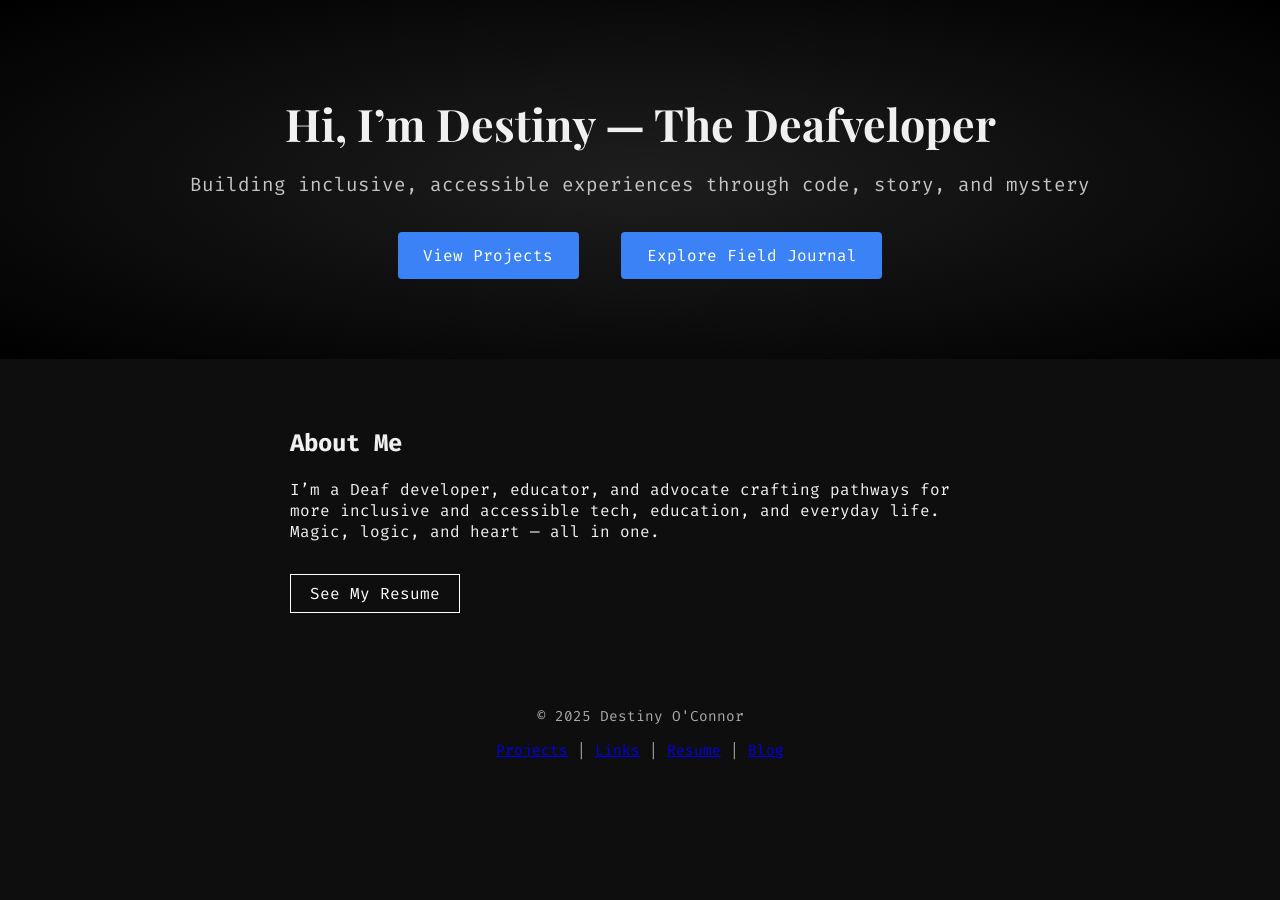
==== index.html @ c8ca1466 "Summary Set up project structure and homepage layout  - Created base folder structure for DESTINY-OC" ====
<!DOCTYPE html>
<html lang="en">
<head>
  <meta charset="UTF-8" />
  <meta name="viewport" content="width=device-width, initial-scale=1.0" />
  <title>Destiny O'Connor – The Deafveloper</title>
  <link rel="stylesheet" href="css/style.css" />
  <link href="https://fonts.googleapis.com/css2?family=Playfair+Display&family=Fira+Code&display=swap" rel="stylesheet">
</head>
<body>
  <header>
    <h1 class="hero-title">Hi, I’m Destiny — The Deafveloper</h1>
    <p class="hero-subtext">Building inclusive, accessible experiences through code, story, and mystery</p>
    <div class="hero-buttons">
      <a href="projects.html" class="btn">View Projects</a>
      <a href="blog.html" class="btn">Explore Field Journal</a>
    </div>
  </header>

  <section class="about">
    <h2>About Me</h2>
    <p>I’m a Deaf developer, educator, and advocate crafting pathways for more inclusive and accessible tech, education, and everyday life. Magic, logic, and heart — all in one.</p>
    <a href="resume.html" class="btn-secondary">See My Resume</a>
  </section>

  <footer>
    <p>&copy; 2025 Destiny O'Connor</p>
    <nav>
      <a href="projects.html">Projects</a> |
      <a href="links.html">Links</a> |
      <a href="resume.html">Resume</a> |
      <a href="blog.html">Blog</a>
    </nav>
  </footer>
</body>
</html>
---- css/style.css ----
body {
    background-color: #0e0e0e;
    color: #f0f0f0;
    font-family: 'Fira Code', monospace;
    margin: 0;
    padding: 0;
  }
  
  header {
    padding: 4rem 2rem;
    text-align: center;
    background: radial-gradient(ellipse at center, #1e1e1e 0%, #000 100%);
  }
  
  .hero-title {
    font-family: 'Playfair Display', serif;
    font-size: 2.8rem;
    margin-bottom: 1rem;
  }
  
  .hero-subtext {
    font-size: 1.2rem;
    opacity: 0.8;
  }
  
  .hero-buttons .btn {
    display: inline-block;
    margin: 1rem;
    padding: 0.8rem 1.6rem;
    background-color: #3b82f6;
    color: #fff;
    text-decoration: none;
    border-radius: 4px;
  }
  
  .btn-secondary {
    display: inline-block;
    margin-top: 1rem;
    padding: 0.5rem 1.2rem;
    background: transparent;
    border: 1px solid #fff;
    color: #fff;
    text-decoration: none;
  }
  
  .about {
    padding: 3rem 2rem;
    max-width: 700px;
    margin: auto;
  }
  
  footer {
    padding: 2rem;
    text-align: center;
    font-size: 0.9rem;
    color: #aaa;
  }

  .projects-grid {
    display: grid;
    grid-template-columns: repeat(auto-fit, minmax(280px, 1fr));
    gap: 2rem;
    padding: 3rem 2rem;
    max-width: 1200px;
    margin: auto;
  }
  
  .project-card {
    background: #1c1c1c;
    border-radius: 8px;
    overflow: hidden;
    padding: 1rem;
    text-align: center;
    transition: transform 0.2s ease;
  }
  
  .project-card:hover {
    transform: scale(1.03);
  }
  
  .project-card img {
    width: 100%;
    height: auto;
    border-radius: 4px;
  }
  
  .project-card h2 {
    margin-top: 1rem;
    font-size: 1.4rem;
  }
  
  .project-card p {
    font-size: 0.95rem;
    opacity: 0.85;
  }
  
  .tags {
    margin-top: 0.5rem;
  }
  
  .tags span {
    display: inline-block;
    background: #3b82f6;
    color: white;
    font-size: 0.75rem;
    padding: 0.3rem 0.6rem;
    border-radius: 4px;
    margin: 0.2rem;
  }
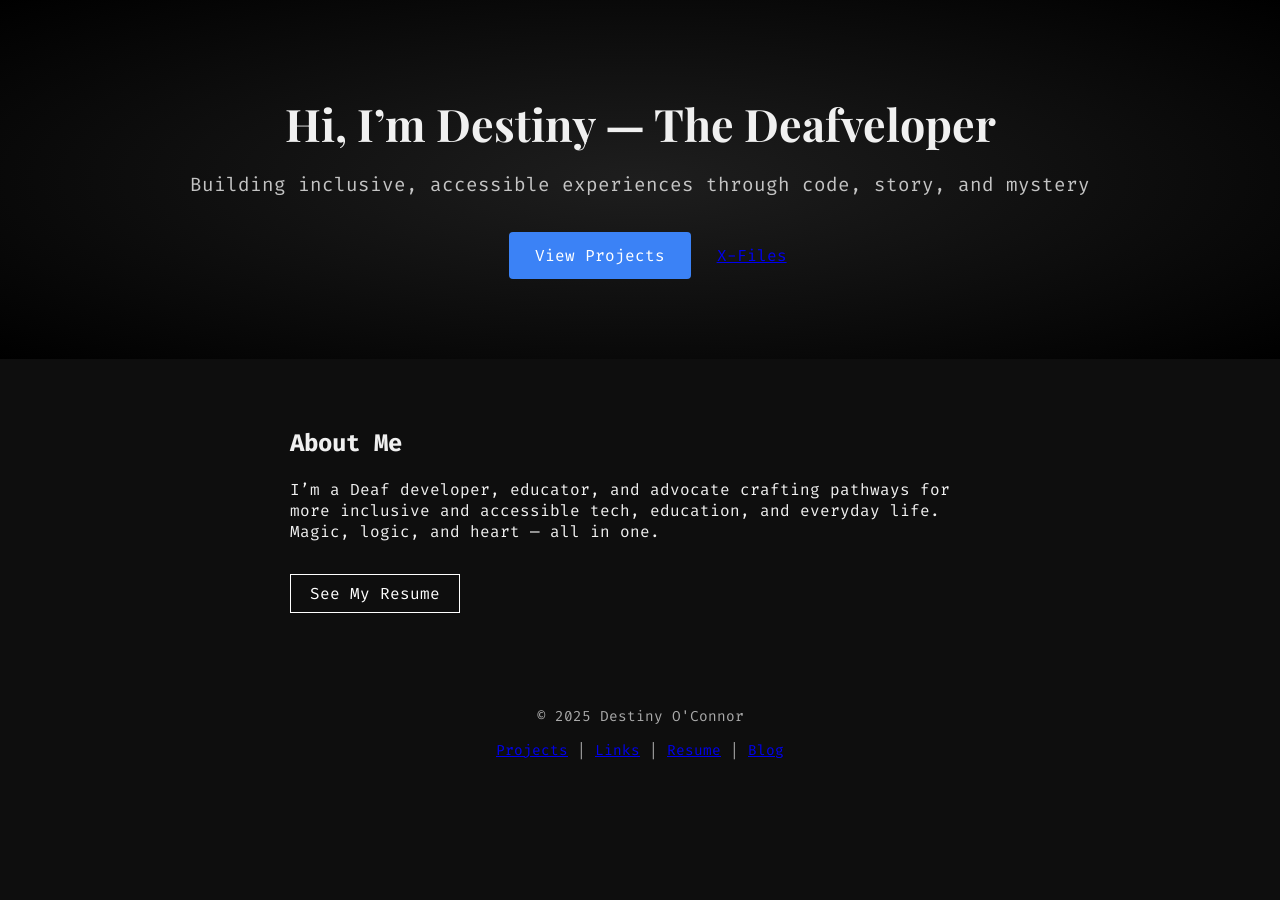
==== commit 7f5fa25f: "Summary feat: rename blog to xfiles theme, update global styles with comments, and revise navigation" ====
--- a/index.html
+++ b/index.html
@@ -13,7 +13,7 @@
     <p class="hero-subtext">Building inclusive, accessible experiences through code, story, and mystery</p>
     <div class="hero-buttons">
       <a href="projects.html" class="btn">View Projects</a>
-      <a href="blog.html" class="btn">Explore Field Journal</a>
+      <a href="xfiles.html">X-Files</a>
     </div>
   </header>
 
--- a/css/style.css
+++ b/css/style.css
@@ -106,4 +106,156 @@
     padding: 0.3rem 0.6rem;
     border-radius: 4px;
     margin: 0.2rem;
-  } +  } 
+
+  .links-page {
+    padding: 3rem 2rem;
+    max-width: 600px;
+    margin: auto;
+    text-align: center;
+  }
+  
+  .link-list {
+    list-style: none;
+    padding: 0;
+  }
+  
+  .link-list li {
+    margin: 1rem 0;
+  }
+  
+  .link-list a {
+    display: inline-block;
+    background: #3b82f6;
+    color: white;
+    text-decoration: none;
+    padding: 1rem 2rem;
+    border-radius: 6px;
+    font-size: 1rem;
+    transition: background 0.2s ease;
+  }
+  
+  .link-list a:hover {
+    background: #2563eb;
+  }
+
+  .timeline {
+    max-width: 800px;
+    margin: auto;
+    padding: 3rem 2rem;
+  }
+  
+  .timeline-entry {
+    background: #1c1c1c;
+    padding: 1.5rem;
+    margin-bottom: 2rem;
+    border-left: 4px solid #3b82f6;
+    border-radius: 6px;
+  }
+  
+  .timeline-entry h2 {
+    margin: 0 0 0.3rem;
+    font-size: 1.3rem;
+  }
+  
+  .timeline-date {
+    font-size: 0.9rem;
+    color: #9ca3af;
+    display: block;
+    margin-bottom: 0.8rem;
+  }
+  
+  .timeline-entry p {
+    font-size: 1rem;
+    opacity: 0.85;
+  }
+  
+  .skills {
+    margin-top: 1rem;
+    list-style: none;
+    padding: 0;
+  }
+  
+  .skills li {
+    display: inline-block;
+    background: #3b82f6;
+    color: white;
+    font-size: 0.75rem;
+    padding: 0.3rem 0.6rem;
+    border-radius: 4px;
+    margin: 0.2rem;
+  }
+
+
+  .blog-list {
+    max-width: 800px;
+    margin: auto;
+    padding: 3rem 2rem;
+  }
+  
+  .blog-post {
+    background: #1c1c1c;
+    padding: 1.5rem;
+    margin-bottom: 2rem;
+    border-left: 4px solid #22c55e;
+    border-radius: 6px;
+  }
+  
+  .blog-post h2 {
+    margin-top: 0;
+    font-size: 1.5rem;
+  }
+  
+  .blog-date {
+    display: block;
+    font-size: 0.9rem;
+    color: #9ca3af;
+    margin-bottom: 0.8rem;
+  }
+  
+  .blog-post p {
+    font-size: 1rem;
+    opacity: 0.85;
+    margin-bottom: 0.5rem;
+  }
+  
+  .blog-post a {
+    color: #3b82f6;
+    text-decoration: none;
+  }
+  
+  .blog-post a:hover {
+    text-decoration: underline;
+  }
+
+
+  .error-container {
+    text-align: center;
+    padding: 4rem 2rem;
+    max-width: 600px;
+    margin: auto;
+  }
+  
+  .error-img {
+    width: 250px;
+    margin-bottom: 2rem;
+  }
+  
+  .error-container h1 {
+    font-size: 3rem;
+    margin-bottom: 1rem;
+  }
+  
+  .error-container p {
+    font-size: 1.2rem;
+    opacity: 0.85;
+    margin-bottom: 2rem;
+  }
+  
+  .error-container .btn {
+    padding: 0.8rem 1.6rem;
+    background: #3b82f6;
+    color: white;
+    text-decoration: none;
+    border-radius: 6px;
+  }
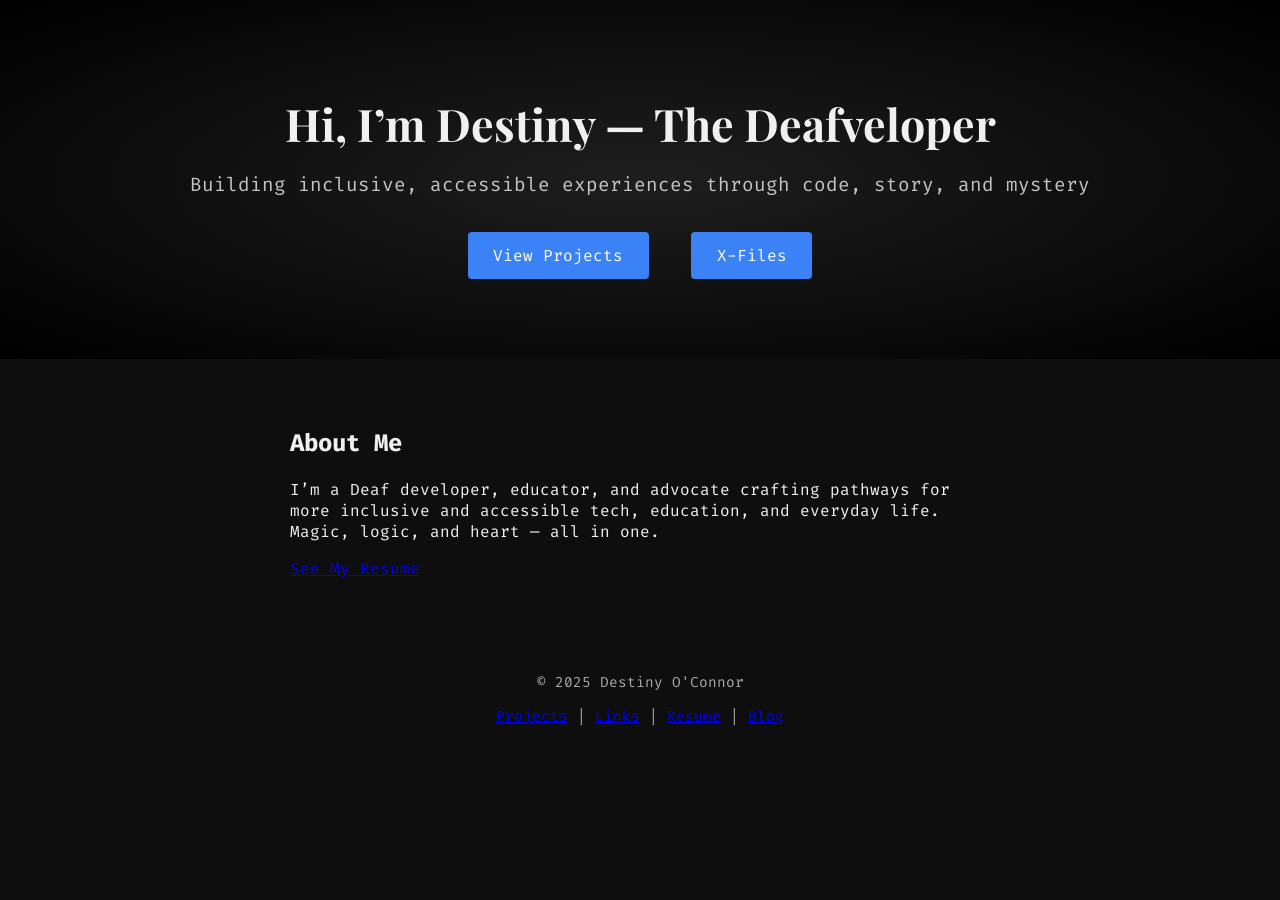
==== commit 70689858: "fix: restore button styling for X-Files link on homepage Updated index.html to apply the .btn class " ====
--- a/index.html
+++ b/index.html
@@ -13,7 +13,7 @@
     <p class="hero-subtext">Building inclusive, accessible experiences through code, story, and mystery</p>
     <div class="hero-buttons">
       <a href="projects.html" class="btn">View Projects</a>
-      <a href="xfiles.html">X-Files</a>
+      <a href="xfiles.html" class="btn">X-Files</a>
     </div>
   </header>
 
--- a/css/style.css
+++ b/css/style.css
@@ -1,3 +1,4 @@
+/* ====== GLOBAL STYLES ====== */
 body {
     background-color: #0e0e0e;
     color: #f0f0f0;
@@ -6,12 +7,14 @@
     padding: 0;
   }
   
+  /* ====== HEADER SECTION ====== */
   header {
     padding: 4rem 2rem;
     text-align: center;
     background: radial-gradient(ellipse at center, #1e1e1e 0%, #000 100%);
   }
   
+  /* ====== HERO SECTION ====== */
   .hero-title {
     font-family: 'Playfair Display', serif;
     font-size: 2.8rem;
@@ -33,22 +36,14 @@
     border-radius: 4px;
   }
   
-  .btn-secondary {
-    display: inline-block;
-    margin-top: 1rem;
-    padding: 0.5rem 1.2rem;
-    background: transparent;
-    border: 1px solid #fff;
-    color: #fff;
-    text-decoration: none;
-  }
-  
+  /* ====== ABOUT SECTION ====== */
   .about {
     padding: 3rem 2rem;
     max-width: 700px;
     margin: auto;
   }
   
+  /* ====== FOOTER SECTION ====== */
   footer {
     padding: 2rem;
     text-align: center;
@@ -56,6 +51,7 @@
     color: #aaa;
   }
 
+  /* ====== PROJECTS SECTION ====== */
   .projects-grid {
     display: grid;
     grid-template-columns: repeat(auto-fit, minmax(280px, 1fr));
@@ -108,6 +104,7 @@
     margin: 0.2rem;
   } 
 
+  /* ====== LINKS PAGE: links.html ====== */
   .links-page {
     padding: 3rem 2rem;
     max-width: 600px;
@@ -139,6 +136,7 @@
     background: #2563eb;
   }
 
+  /* ====== RESUME TIMELINE SECTION ====== */
   .timeline {
     max-width: 800px;
     margin: auto;
@@ -187,6 +185,7 @@
   }
 
 
+  /* ====== BLOG PAGE: blog.html ====== */
   .blog-list {
     max-width: 800px;
     margin: auto;
@@ -229,6 +228,7 @@
   }
 
 
+  /* ====== 404 ERROR PAGE ====== */
   .error-container {
     text-align: center;
     padding: 4rem 2rem;
@@ -258,4 +258,73 @@
     color: white;
     text-decoration: none;
     border-radius: 6px;
-  }+  }
+
+  /* ====== BLOG PAGE: xfiles.html ====== */
+
+body.xfiles-theme {
+  background-color: #000;
+  color: #00ff9c;
+  font-family: 'Courier New', Courier, monospace;
+  padding: 2rem;
+}
+
+.blog-header {
+  border-bottom: 1px solid #00ff9c;
+  margin-bottom: 2rem;
+}
+
+.case-entry {
+  margin-bottom: 2rem;
+  border-left: 4px solid #00ff9c;
+  padding-left: 1rem;
+}
+
+.case-date {
+  font-size: 0.9rem;
+  color: #5affd7;
+}
+
+/* ====== LINKS PAGE: links.html (Matrix Theme) ====== */
+
+body.matrix-theme {
+  background-color: #000;
+  color: #00ff00;
+  font-family: 'Courier New', Courier, monospace;
+  padding: 3rem 2rem;
+}
+
+.matrix-header {
+  text-align: center;
+  margin-bottom: 2rem;
+  border-bottom: 1px solid #00ff00;
+  padding-bottom: 1rem;
+}
+
+.matrix-links {
+  list-style: none;
+  max-width: 600px;
+  margin: auto;
+  padding: 0;
+  text-align: center;
+}
+
+.matrix-links li {
+  margin: 1rem 0;
+}
+
+.matrix-links a {
+  display: inline-block;
+  padding: 1rem 2rem;
+  background: transparent;
+  color: #00ff00;
+  border: 1px solid #00ff00;
+  text-decoration: none;
+  border-radius: 6px;
+  transition: background 0.2s ease;
+}
+
+.matrix-links a:hover {
+  background: #00ff00;
+  color: #000;
+}
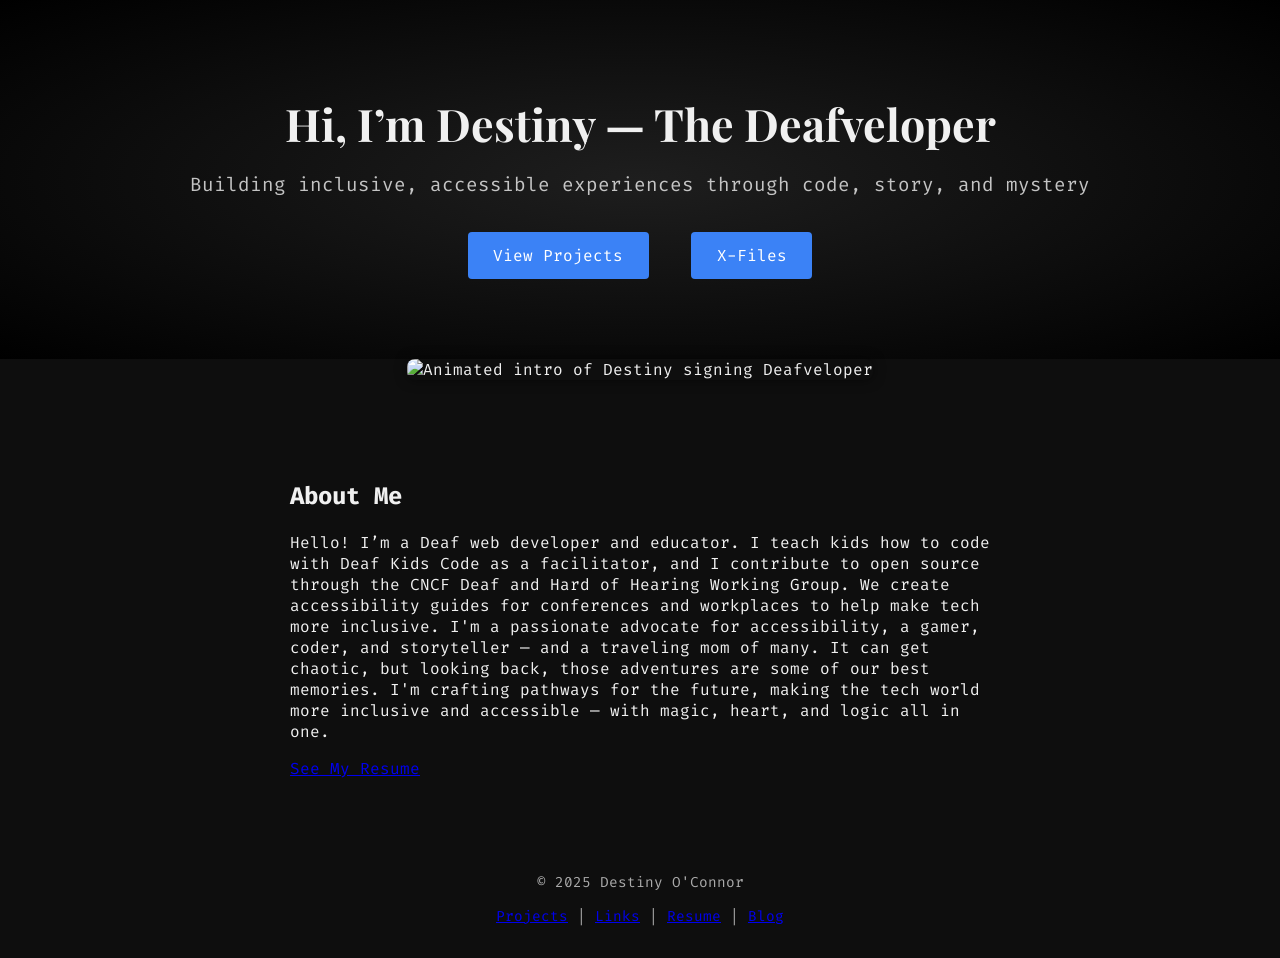
==== commit 53b76e38: "feat: updated About Me section with full bio and mission statement Expanded the About Me section on " ====
--- a/index.html
+++ b/index.html
@@ -17,9 +17,13 @@
     </div>
   </header>
 
+  <div class="about-gif">
+    <img src="images/deafveloper.gif" alt="Animated intro of Destiny signing Deafveloper" />
+  </div>
+
   <section class="about">
     <h2>About Me</h2>
-    <p>I’m a Deaf developer, educator, and advocate crafting pathways for more inclusive and accessible tech, education, and everyday life. Magic, logic, and heart — all in one.</p>
+    <p>Hello! I’m a Deaf web developer and educator. I teach kids how to code with Deaf Kids Code as a facilitator, and I contribute to open source through the CNCF Deaf and Hard of Hearing Working Group. We create accessibility guides for conferences and workplaces to help make tech more inclusive. I'm a passionate advocate for accessibility, a gamer, coder, and storyteller — and a traveling mom of many. It can get chaotic, but looking back, those adventures are some of our best memories. I'm crafting pathways for the future, making the tech world more inclusive and accessible — with magic, heart, and logic all in one.</p>
     <a href="resume.html" class="btn-secondary">See My Resume</a>
   </section>
 
--- a/css/style.css
+++ b/css/style.css
@@ -34,6 +34,18 @@
     color: #fff;
     text-decoration: none;
     border-radius: 4px;
+  }
+
+  .about-gif {
+    text-align: center;
+    margin-bottom: 2rem;
+  }
+  
+  .about-gif img {
+    max-width: 500px;
+    height: auto;
+    border-radius: 8px;
+    box-shadow: 0 0 12px rgba(0, 0, 0, 0.5);
   }
   
   /* ====== ABOUT SECTION ====== */
@@ -185,49 +197,6 @@
   }
 
 
-  /* ====== BLOG PAGE: blog.html ====== */
-  .blog-list {
-    max-width: 800px;
-    margin: auto;
-    padding: 3rem 2rem;
-  }
-  
-  .blog-post {
-    background: #1c1c1c;
-    padding: 1.5rem;
-    margin-bottom: 2rem;
-    border-left: 4px solid #22c55e;
-    border-radius: 6px;
-  }
-  
-  .blog-post h2 {
-    margin-top: 0;
-    font-size: 1.5rem;
-  }
-  
-  .blog-date {
-    display: block;
-    font-size: 0.9rem;
-    color: #9ca3af;
-    margin-bottom: 0.8rem;
-  }
-  
-  .blog-post p {
-    font-size: 1rem;
-    opacity: 0.85;
-    margin-bottom: 0.5rem;
-  }
-  
-  .blog-post a {
-    color: #3b82f6;
-    text-decoration: none;
-  }
-  
-  .blog-post a:hover {
-    text-decoration: underline;
-  }
-
-
   /* ====== 404 ERROR PAGE ====== */
   .error-container {
     text-align: center;
@@ -260,7 +229,7 @@
     border-radius: 6px;
   }
 
-  /* ====== BLOG PAGE: xfiles.html ====== */
+/* ====== BLOG PAGE: xfiles.html ====== */
 
 body.xfiles-theme {
   background-color: #000;
@@ -283,6 +252,31 @@
 .case-date {
   font-size: 0.9rem;
   color: #5affd7;
+}
+
+/* Green theme links only for .xfiles-theme */
+.xfiles-theme a {
+  color: #00ff9c;
+  text-decoration: none;
+  font-weight: bold;
+}
+
+.xfiles-theme a:hover {
+  color: #5affd7;
+  text-shadow: 0 0 8px #00ff9c;
+  text-decoration: underline;
+}
+
+/* Make case file h2's look clickable/like links */
+.case-entry h2 {
+  cursor: pointer;
+  color: #00ff9c;
+  transition: color 0.3s ease;
+}
+
+.case-entry h2:hover {
+  color: #5affd7;
+  text-shadow: 0 0 5px #00ff9c;
 }
 
 /* ====== LINKS PAGE: links.html (Matrix Theme) ====== */
@@ -327,4 +321,95 @@
 .matrix-links a:hover {
   background: #00ff00;
   color: #000;
+}
+
+/* ====== PROJECTS PAGE: projects.html (MIB Theme) ====== */
+
+body.mib-theme {
+  background-color: #000;
+  color: #e0e0e0;
+  font-family: 'Segoe UI', Tahoma, Geneva, Verdana, sans-serif;
+  padding: 2rem;
+}
+
+.project-img {
+  width: 100%;
+  max-height: 200px;
+  object-fit: cover;
+  border-radius: 6px;
+  margin-bottom: 1rem;
+  filter: grayscale(100%) brightness(1.2);
+  transition: transform 0.3s ease, filter 0.3s ease;
+}
+
+.vault-header {
+  text-align: center;
+  border-bottom: 1px solid #e0e0e0;
+  margin-bottom: 2rem;
+}
+
+.projects-grid {
+  display: grid;
+  grid-template-columns: repeat(auto-fit, minmax(280px, 1fr));
+  gap: 2rem;
+  padding: 3rem 2rem;
+  max-width: 1200px;
+  margin: auto;
+}
+
+.project-entry {
+  background: #0d0d0d;
+  border-radius: 10px;
+  overflow: hidden;
+  padding: 1.5rem;
+  text-align: left;
+  transition: transform 0.3s ease, box-shadow 0.3s ease;
+  border: 1px solid #444;
+  box-shadow: 0 0 12px rgba(255, 255, 255, 0.05);
+}
+
+.project-entry:hover {
+  transform: scale(1.03);
+  box-shadow: 0 0 20px rgba(255, 255, 255, 0.1);
+}
+
+.project-entry h2 {
+  font-size: 1.3rem;
+  margin-bottom: 0.5rem;
+}
+
+.project-entry p {
+  font-size: 0.95rem;
+  margin: 0.3rem 0;
+}
+
+.project-entry a {
+  color: #ffffff;
+  text-decoration: none;
+  background-color: #3b82f6;
+  padding: 0.5rem 1rem;
+  border-radius: 4px;
+  display: inline-block;
+  margin-top: 0.8rem;
+}
+
+.project-entry a:hover {
+  background-color: #2563eb;
+}
+
+/* ====== PROJECTS FOOTER LINK ====== */
+
+.mib-theme footer a {
+  color: #ffffff;
+  background-color: #3b82f6;
+  padding: 0.5rem 1rem;
+  border-radius: 4px;
+  text-decoration: none;
+  display: inline-block;
+  margin-top: 2rem;
+  transition: background-color 0.2s ease;
+}
+
+.mib-theme footer a:hover {
+  background-color: #2563eb;
 }
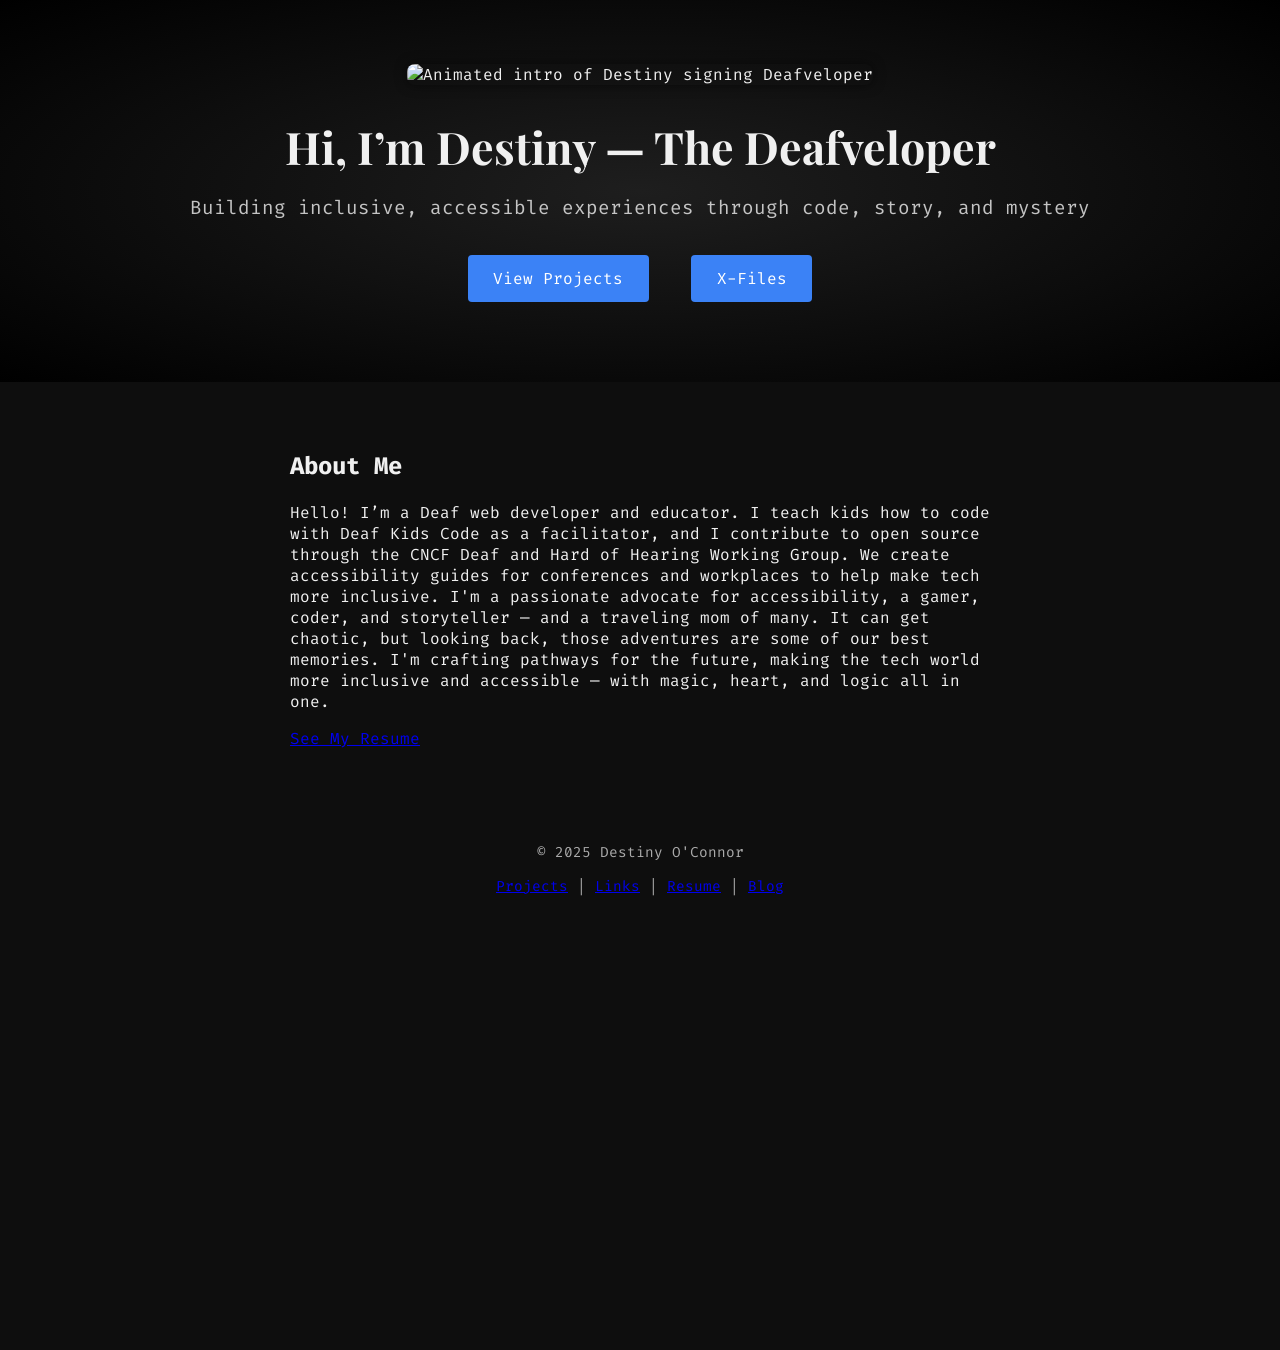
==== commit 4b8c475e: "chore: updated index footer link and adjusted intro GIF placement Replaced outdated blog.html footer" ====
--- a/index.html
+++ b/index.html
@@ -9,6 +9,9 @@
 </head>
 <body>
   <header>
+    <div class="about-gif">
+      <img src="images/deafveloper.gif" alt="Animated intro of Destiny signing Deafveloper" />
+    </div>
     <h1 class="hero-title">Hi, I’m Destiny — The Deafveloper</h1>
     <p class="hero-subtext">Building inclusive, accessible experiences through code, story, and mystery</p>
     <div class="hero-buttons">
@@ -16,10 +19,6 @@
       <a href="xfiles.html" class="btn">X-Files</a>
     </div>
   </header>
-
-  <div class="about-gif">
-    <img src="images/deafveloper.gif" alt="Animated intro of Destiny signing Deafveloper" />
-  </div>
 
   <section class="about">
     <h2>About Me</h2>
@@ -33,7 +32,7 @@
       <a href="projects.html">Projects</a> |
       <a href="links.html">Links</a> |
       <a href="resume.html">Resume</a> |
-      <a href="blog.html">Blog</a>
+      <a href="xfiles.html">Blog</a>
     </nav>
   </footer>
 </body>
--- a/css/style.css
+++ b/css/style.css
@@ -1,5 +1,6 @@
 /* ====== GLOBAL STYLES ====== */
 body {
+    min-height: 150vh;;
     background-color: #0e0e0e;
     color: #f0f0f0;
     font-family: 'Fira Code', monospace;
@@ -412,4 +413,85 @@
 
 .mib-theme footer a:hover {
   background-color: #2563eb;
+}
+
+/* ====== LINKS PAGE: Matrix Scroll-to-Reveal Terminal Style ====== */
+.terminal-links {
+  background: #000;
+  color: #00ff9c;
+  font-family: 'Courier New', Courier, monospace;
+  padding: 3rem;
+  min-height: 100vh;
+}
+
+.terminal-links code {
+  display: block;
+  color: #00ff9c;
+  text-shadow: 0 0 8px #00ff9c;
+  font-weight: bold;
+  margin-bottom: 0.5rem;
+  font-size: 1.1rem;
+}
+
+.terminal-links a {
+  color: #00ff9c;
+  text-shadow: 0 0 8px #00ff9c;
+  text-decoration: none;
+  font-weight: bold;
+}
+
+.terminal-links a:hover {
+  color: #5affd7;
+  text-shadow: 0 0 8px #00ff9c, 0 0 12px #39ff14, 0 0 20px #39ff14;
+  text-decoration: underline;
+  animation: pulseGlow 1s ease-in-out infinite alternate;
+}
+
+@keyframes pulseGlow {
+  0% {
+    text-shadow: 0 0 4px #00ff9c, 0 0 6px #39ff14;
+  }
+  100% {
+    text-shadow: 0 0 12px #00ff9c, 0 0 20px #39ff14, 0 0 30px #5affd7;
+  }
+}
+
+#terminal {
+  white-space: pre-wrap;
+  font-size: 1.1rem;
+}
+
+#command {
+  font-weight: bold;
+  color: #00ff9c;
+  text-shadow: 0 0 8px #00ff9c;
+}
+
+/* ====== LINKS PAGE: Matrix Terminal ====== */
+
+.mac-header {
+  background: #2e2e2e;
+  display: flex;
+  gap: 0.5rem;
+  padding: 0.5rem 1rem;
+  border-bottom: 1px solid #444;
+}
+
+.mac-header .dot {
+  width: 12px;
+  height: 12px;
+  border-radius: 50%;
+  display: inline-block;
+}
+
+.mac-header .dot.red {
+  background: #ff5f57;
+}
+
+.mac-header .dot.yellow {
+  background: #ffbd2e;
+}
+
+.mac-header .dot.green {
+  background: #28c840;
 }
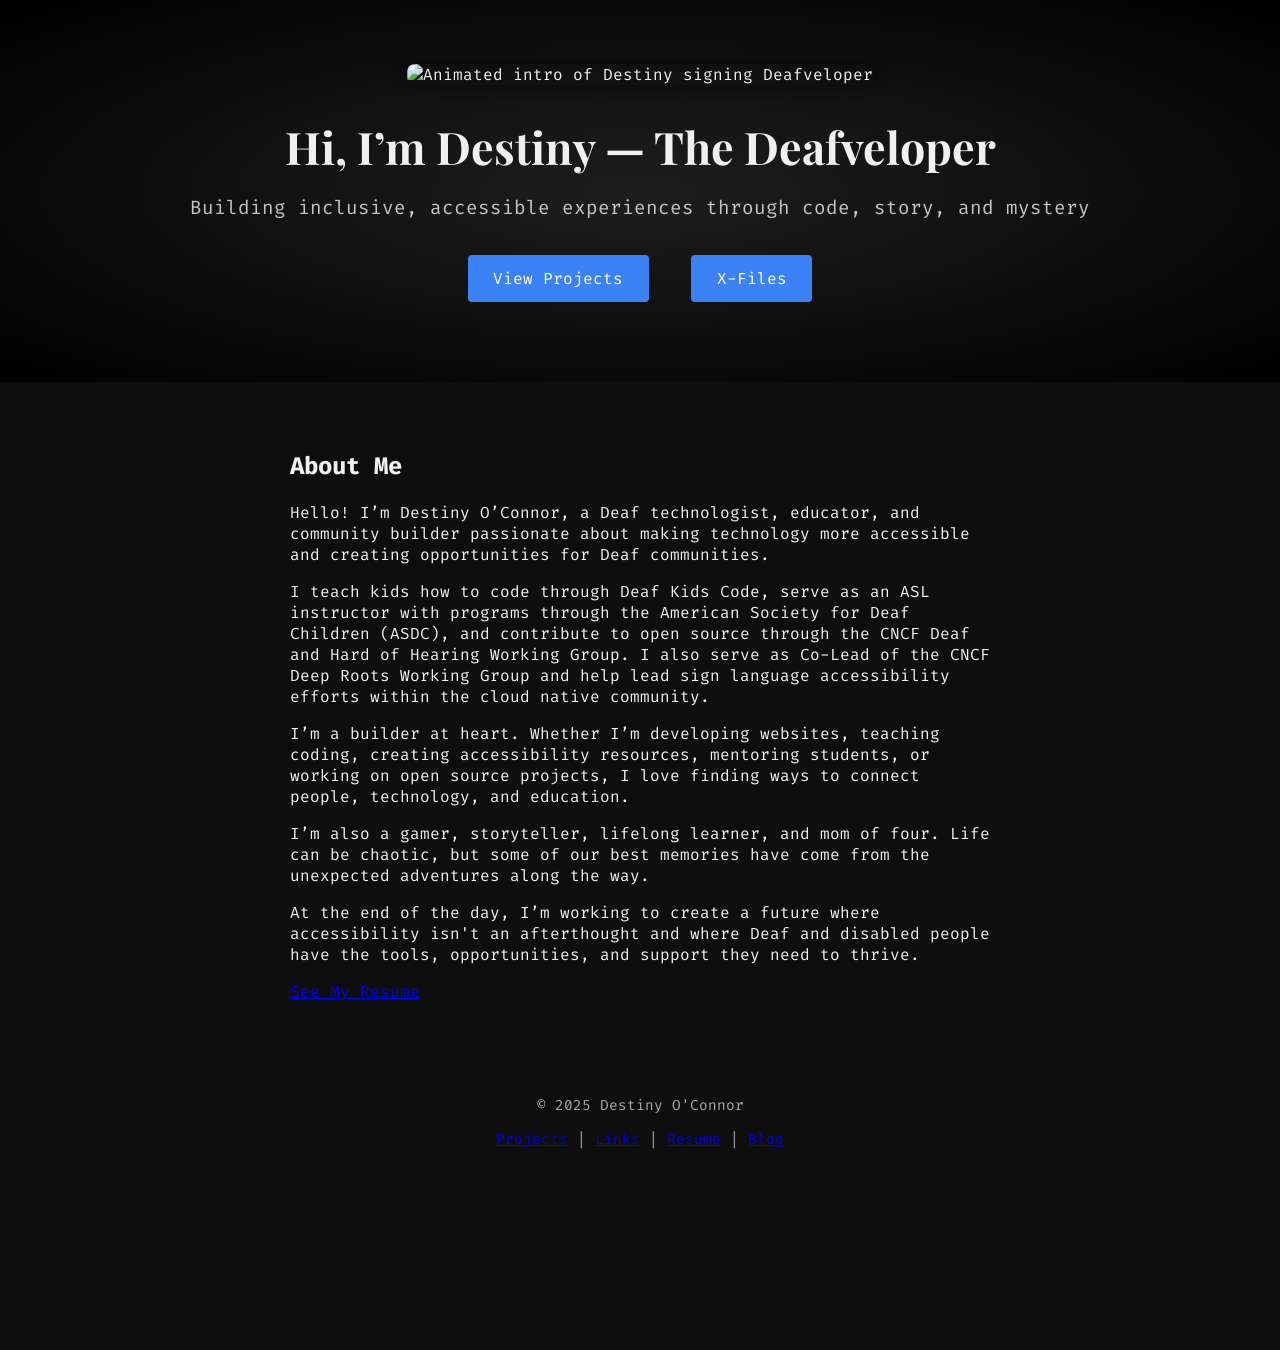
==== commit 6fdfb0ea: "Update index.html Updated about me section to make it more current" ====
--- a/index.html
+++ b/index.html
@@ -22,7 +22,12 @@
 
   <section class="about">
     <h2>About Me</h2>
-    <p>Hello! I’m a Deaf web developer and educator. I teach kids how to code with Deaf Kids Code as a facilitator, and I contribute to open source through the CNCF Deaf and Hard of Hearing Working Group. We create accessibility guides for conferences and workplaces to help make tech more inclusive. I'm a passionate advocate for accessibility, a gamer, coder, and storyteller — and a traveling mom of many. It can get chaotic, but looking back, those adventures are some of our best memories. I'm crafting pathways for the future, making the tech world more inclusive and accessible — with magic, heart, and logic all in one.</p>
+     <p>Hello! I’m Destiny O’Connor, a Deaf technologist, educator, and community builder passionate about making technology more accessible and creating opportunities for Deaf communities.</p>
+     <p>I teach kids how to code through Deaf Kids Code, serve as an ASL instructor with programs through the American Society for Deaf Children (ASDC), and contribute to open source through the CNCF Deaf and Hard of Hearing Working Group. I also serve as Co-Lead of the CNCF Deep Roots Working Group and help lead sign language accessibility efforts within the cloud native community.</p>
+     <p>I’m a builder at heart. Whether I’m developing websites, teaching coding, creating accessibility resources, mentoring students, or working on open source projects, I love finding ways to connect people, technology, and education.</p>
+     <p>I’m also a gamer, storyteller, lifelong learner, and mom of four. Life can be chaotic, but some of our best memories have come from the unexpected adventures along the way.</p>
+     <p>At the end of the day, I’m working to create a future where accessibility isn't an afterthought and where Deaf and disabled people have the tools, opportunities, and support they need to thrive.</p>
+
     <a href="resume.html" class="btn-secondary">See My Resume</a>
   </section>
 
@@ -36,4 +41,4 @@
     </nav>
   </footer>
 </body>
-</html>+</html>
--- a/css/style.css
+++ b/css/style.css
@@ -87,11 +87,13 @@
     transform: scale(1.03);
   }
   
-  .project-card img {
+.project-card img {
+    /* Style for project images only */
     width: 100%;
     height: auto;
     border-radius: 4px;
   }
+
   
   .project-card h2 {
     margin-top: 1rem;
@@ -309,19 +311,27 @@
 }
 
 .matrix-links a {
-  display: inline-block;
-  padding: 1rem 2rem;
-  background: transparent;
   color: #00ff00;
-  border: 1px solid #00ff00;
   text-decoration: none;
-  border-radius: 6px;
-  transition: background 0.2s ease;
+  font-weight: bold;
 }
 
 .matrix-links a:hover {
-  background: #00ff00;
-  color: #000;
+  color: #5affd7;
+  text-shadow: 0 0 8px #00ff9c;
+  text-decoration: underline;
+}
+
+
+/* ====== MATRIX PAGE PILLS: Section removed (no pill images) ====== */
+
+.matrix-pills {
+  display: flex;
+  justify-content: center;
+  align-items: center;
+  gap: 2rem;
+  margin: 2rem 0;
+  flex-wrap: wrap;
 }
 
 /* ====== PROJECTS PAGE: projects.html (MIB Theme) ====== */
@@ -430,31 +440,16 @@
   text-shadow: 0 0 8px #00ff9c;
   font-weight: bold;
   margin-bottom: 0.5rem;
-  font-size: 1.1rem;
+  font-size: 1.05rem;
 }
 
 .terminal-links a {
   color: #00ff9c;
-  text-shadow: 0 0 8px #00ff9c;
   text-decoration: none;
-  font-weight: bold;
-}
-
-.terminal-links a:hover {
-  color: #5affd7;
-  text-shadow: 0 0 8px #00ff9c, 0 0 12px #39ff14, 0 0 20px #39ff14;
-  text-decoration: underline;
-  animation: pulseGlow 1s ease-in-out infinite alternate;
-}
-
-@keyframes pulseGlow {
-  0% {
-    text-shadow: 0 0 4px #00ff9c, 0 0 6px #39ff14;
-  }
-  100% {
-    text-shadow: 0 0 12px #00ff9c, 0 0 20px #39ff14, 0 0 30px #5affd7;
-  }
-}
+}
+
+/* Interactive Matrix Pills: pill images removed, so rule deleted */
+
 
 #terminal {
   white-space: pre-wrap;
@@ -494,4 +489,8 @@
 
 .mac-header .dot.green {
   background: #28c840;
+}
+
+.terminal-links .matrix-pills {
+  /* Removed justify-content: space-around and margin-top as pill images no longer exist */
 }
